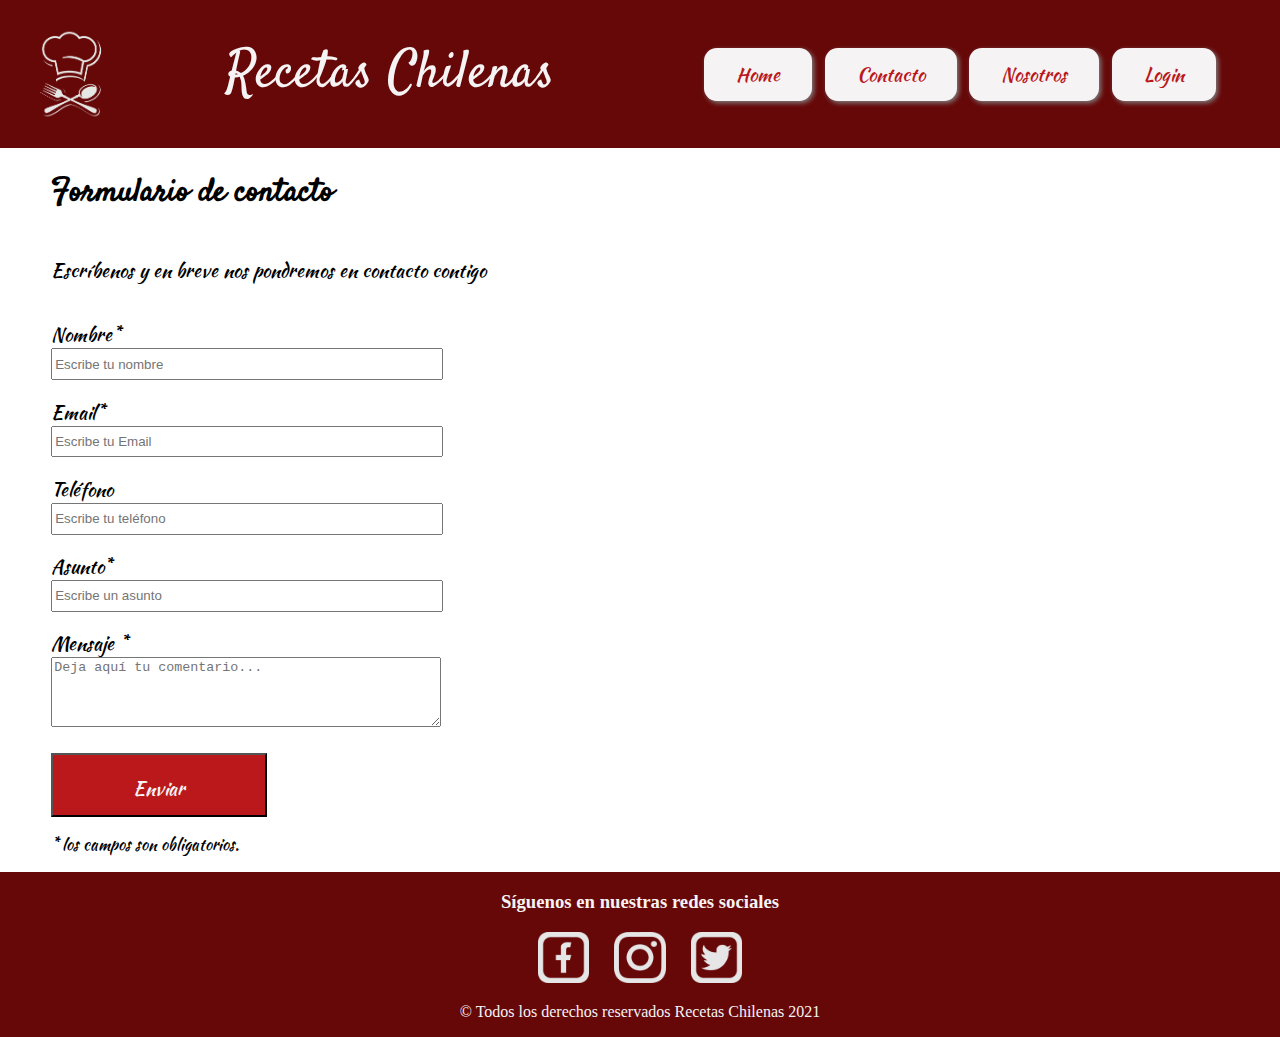
==== contacto.html @ d1b75692 "cuarto" ====
<!DOCTYPE html>
<html lang="en">
    <head>
        <meta charset="UTF-8">
        <meta name="viewport" content="width=device-width, initial-scale=1.0">
        <link rel="stylesheet" href="/scss/estilo.css" type="text/css">
        <link rel="preconnect" href="https://fonts.gstatic.com">
        <link rel="preconnect" href="https://fonts.gstatic.com">
        <link rel="preconnect" href="https://fonts.gstatic.com">
        <link href="https://fonts.googleapis.com/css2?family=Kaushan+Script&family=Satisfy&display=swap" rel="stylesheet"> 
        <link rel="shortcut icon" type="image/png" href="favicon.png">
        <title>Recetas Chilenas</title>
    </head>
<body>
    <header>
        <img src="img/logo.png" alt="recetas">
        <h1>Recetas Chilenas</h1>
        </div>
        <nav>
        <a href="/index.html">Home</a>
        <a href="/contacto.html">Contacto</a>
        <a href="/nosotros.html">Nosotros</a>
        <a href="#">Login</a>
        </nav>
    </header>
    <div class="formulario">      
        <h1>Formulario de contacto</h1>
        <h3>Escríbenos y en breve nos pondremos en contacto contigo</h3>
        <form action="" method="post">       
            <p><label for="nombre" class="indicacion">Nombre<span class="obligatorio">*</span></label>
            <input type="text" name="introducir_nombre" id="nombre" required="obligatorio" placeholder="Escribe tu nombre">
            </p>
            <p>
            <label for="email" class="indicacion">Email<span class="obligatorio">*</span></label>
            <input type="email" name="introducir_email" id="email" required="obligatorio" placeholder="Escribe tu Email">
            </p>
            <p>
            <label for="telefone" class="indicacion">Teléfono</label>
            <input type="tel" name="introducir_telefono" id="telefono" placeholder="Escribe tu teléfono">
            </p>    
            <p><label for="asunto" class="indicacion">Asunto<span class="obligatorio">*</span></label>
            <input type="text" name="introducir_asunto" id="assunto" required="obligatorio" placeholder="Escribe un asunto">
            </p>    
            <p><label for="mensaje" class="indicacion">Mensaje
            <span class="obligatorio">*</span></label>                     
            <textarea name="introducir_mensaje" class="texto_mensaje" id="mensaje" required="obligatorio" placeholder="Deja aquí tu comentario..."></textarea> 
            </p>                    
            <button type="submit" name="enviar_formulario" id="enviar"><p>Enviar</p></button>
            </form>
    </div> 
    <p class="aviso"><span class="obligatorio"> * </span>los campos son obligatorios.
    </p> 
    <footer>
        <h3>Síguenos en nuestras redes sociales</h3>
        <div class="rrss">
            <a href="https://www.facebook.com/cocinaschilena/"><img class="fb" src="img/FB.png"></a>
            <a href="https://www.instagram.com/recetaschilenascl/"><img class="ig" src="img/IG.png"></a>
            <a href="https://twitter.com/cocina_chilena?lang=es"><img class="tw" src="img/twitter.png"></a>
        </div>
        <p>© Todos los derechos reservados Recetas Chilenas 2021</p>
    </footer>  
</body>
</html>
---- scss/estilo.css ----
@charset "UTF-8";
body {
  margin: 0;
  padding: 0;
}

header {
  background-color: #660708;
  height: 20%;
  width: 100%;
  display: -webkit-box;
  display: -ms-flexbox;
  display: flex;
  -webkit-box-orient: horizontal;
  -webkit-box-direction: normal;
      -ms-flex-direction: row;
          flex-direction: row;
  -ms-flex-wrap: wrap;
      flex-wrap: wrap;
  -webkit-box-pack: justify;
      -ms-flex-pack: justify;
          justify-content: space-between;
  -webkit-box-align: center;
      -ms-flex-align: center;
          align-items: center;
  z-index: 20;
  position: -webkit-sticky;
  position: sticky;
  top: 0;
}

header .titulo {
  width: 50%;
  display: -webkit-box;
  display: -ms-flexbox;
  display: flex;
  -webkit-box-orient: horizontal;
  -webkit-box-direction: normal;
      -ms-flex-direction: row;
          flex-direction: row;
  -ms-flex-wrap: wrap;
      flex-wrap: wrap;
  -webkit-box-pack: start;
      -ms-flex-pack: start;
          justify-content: start;
  -webkit-box-align: center;
      -ms-flex-align: center;
          align-items: center;
}

header img {
  max-height: 7vw;
  min-height: 7vw;
  padding: 1vw 2vw 1vw 2vw;
  -webkit-filter: invert(100%);
          filter: invert(100%);
}

header h1 {
  color: #F5F3F4;
  font-family: satisfy;
  font-size: 40pt;
  font-weight: 550;
}

header nav {
  width: 50%;
  margin: 0;
  display: -webkit-box;
  display: -ms-flexbox;
  display: flex;
  -webkit-box-orient: horizontal;
  -webkit-box-direction: normal;
      -ms-flex-direction: row;
          flex-direction: row;
  -ms-flex-wrap: wrap;
      flex-wrap: wrap;
  -webkit-box-pack: center;
      -ms-flex-pack: center;
          justify-content: center;
}

header nav a {
  text-decoration: none;
  font-family: Kaushan script;
  font-size: 14pt;
  background-color: #F5F3F4;
  color: #BA181B;
  padding: 1vw 2.5vw 1vw 2.5vw;
  margin: 0.5vw;
  border-radius: 1vw;
  -webkit-box-shadow: 2px 2px 5px grey;
          box-shadow: 2px 2px 5px grey;
}

header nav a:hover {
  background-color: #BA181B;
  padding: 1vw 2.5vw 1vw 2.5vw;
  color: #F5F3F4;
  text-align: center;
}

section {
  text-align: center;
  display: -webkit-box;
  display: -ms-flexbox;
  display: flex;
  -webkit-box-orient: vertical;
  -webkit-box-direction: normal;
      -ms-flex-direction: column;
          flex-direction: column;
}

section h1 {
  padding: 1em;
  font-size: xx-large;
}

.contenedor1 {
  padding-left: 3em;
  padding-right: 3em;
  display: -webkit-box;
  display: -ms-flexbox;
  display: flex;
  -webkit-box-orient: horizontal;
  -webkit-box-direction: normal;
      -ms-flex-direction: row;
          flex-direction: row;
  -ms-flex-pack: distribute;
      justify-content: space-around;
  -ms-flex-wrap: wrap;
      flex-wrap: wrap;
}

.caja1 {
  max-width: 25%;
  margin-top: 1em;
  padding: 1em;
  font-size: 12pt;
  background-color: #F5F3F4;
  -webkit-box-orient: vertical;
  -webkit-box-direction: normal;
      -ms-flex-direction: column;
          flex-direction: column;
  -ms-flex-item-align: start;
      align-self: flex-start;
  -webkit-box-shadow: 5px 3px 5px dimgray;
          box-shadow: 5px 3px 5px dimgray;
  border-radius: 1em;
}

.caja1 img {
  width: 100%;
}

.caja1 button {
  max-width: 90%;
  background-color: #F5F3F4;
  padding: 1em;
  border: solid #5a5a5a 1px;
  border-radius: 0.3em;
  font-family: Geneva, Tahoma, sans-serif;
  font-weight: 600;
  font-size: 10pt;
  -webkit-box-shadow: 3px 3px 3px #D3D3D3 105, 105, 105;
          box-shadow: 3px 3px 3px #D3D3D3 105, 105, 105;
}

footer {
  background-color: #660708;
  height: 15%;
  display: -webkit-box;
  display: -ms-flexbox;
  display: flex;
  -webkit-box-orient: vertical;
  -webkit-box-direction: normal;
      -ms-flex-direction: column;
          flex-direction: column;
  -webkit-box-pack: center;
      -ms-flex-pack: center;
          justify-content: center;
  -webkit-box-align: center;
      -ms-flex-align: center;
          align-items: center;
  color: #F5F3F4;
}

footer .rrss {
  display: -webkit-box;
  display: -ms-flexbox;
  display: flex;
  -webkit-box-orient: horizontal;
  -webkit-box-direction: normal;
      -ms-flex-direction: row;
          flex-direction: row;
  -webkit-box-pack: center;
      -ms-flex-pack: center;
          justify-content: center;
  -ms-flex-wrap: wrap;
      flex-wrap: wrap;
}

footer .rrss img {
  height: 4vw;
  -webkit-filter: invert(90%);
          filter: invert(90%);
  padding: 0vw 1vw 0vw 1vw;
}

/* Pagina Nosotros */
.nosotros {
  width: 100%;
  font-family: Satisfy;
  padding-top: 2vw 0 2vw 0;
  display: -webkit-box;
  display: -ms-flexbox;
  display: flex;
  -webkit-box-orient: vertical;
  -webkit-box-direction: normal;
      -ms-flex-direction: column;
          flex-direction: column;
  -webkit-box-align: center;
      -ms-flex-align: center;
          align-items: center;
}

.nosotros h1 {
  font-size: 30pt;
  padding: 0;
}

.nosotros img {
  padding: 0;
  width: 50%px;
}

.nosotros p {
  font-size: 16pt;
  padding-top: 3vw;
  width: 45%;
  text-align: justify;
}

/* Página Contacto */
.formulario {
  padding-left: 4vw;
  width: 100%;
  display: -webkit-box;
  display: -ms-flexbox;
  display: flex;
  -webkit-box-orient: vertical;
  -webkit-box-direction: normal;
      -ms-flex-direction: column;
          flex-direction: column;
}

.formulario h1 {
  font-family: Satisfy;
}

.formulario h3 {
  font-family: Kaushan script;
  font-weight: 500;
}

.formulario p {
  font-family: kaushan script;
  font-size: 14pt;
  width: 200px;
}

.formulario input {
  width: 30vw;
  height: 2vw;
}

.formulario textarea {
  width: 30vw;
  height: 5vw;
}

.formulario button {
  background-color: #BA181B;
  color: #F5F3F4;
  height: 5vw;
}

.aviso {
  font-family: kaushan script;
  padding-left: 4vw;
}
/*# sourceMappingURL=estilo.css.map */
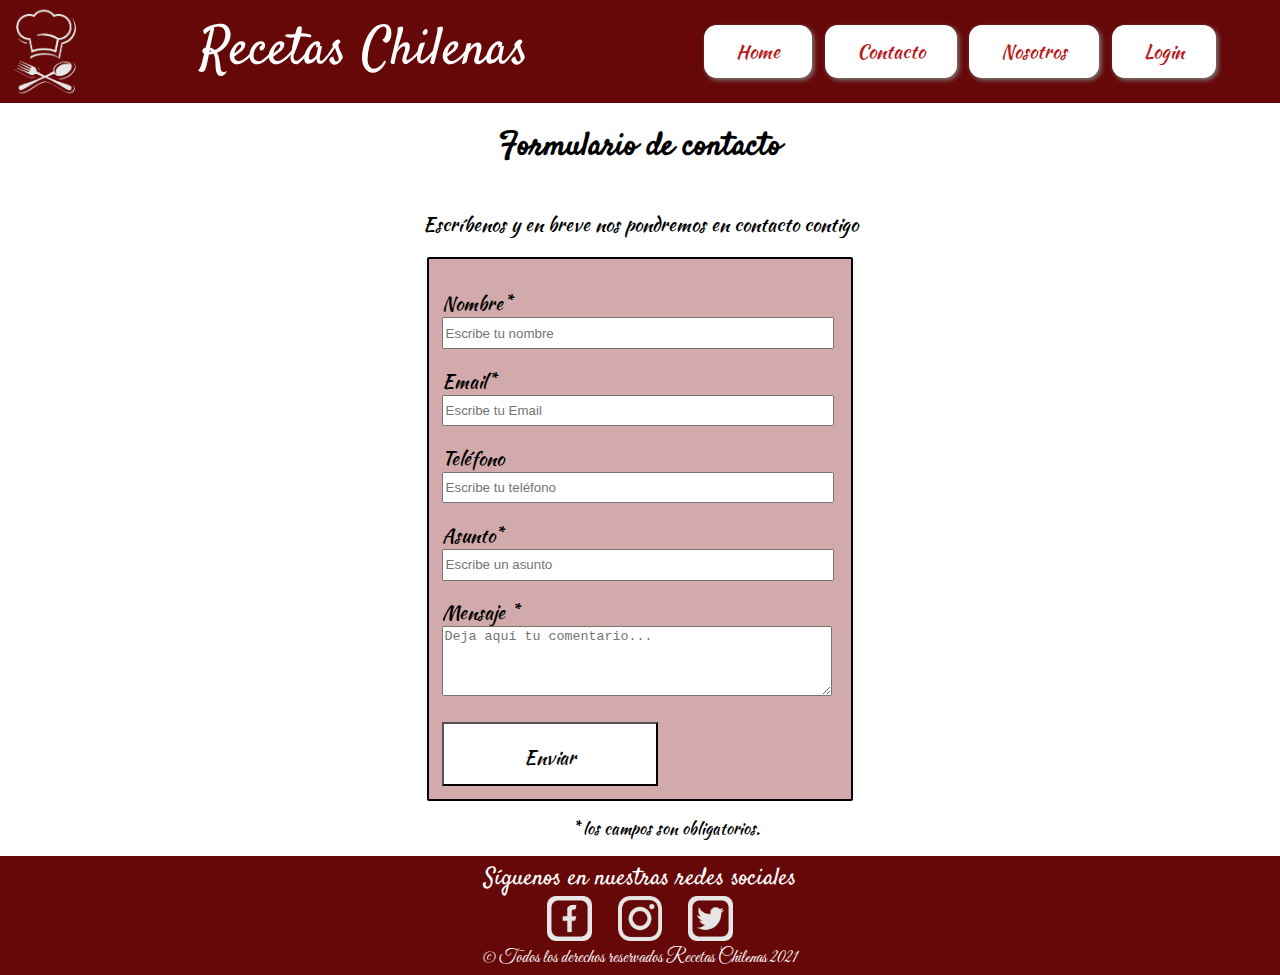
==== commit 81a6977e: "ultimo" ====
--- a/contacto.html
+++ b/contacto.html
@@ -3,11 +3,10 @@
     <head>
         <meta charset="UTF-8">
         <meta name="viewport" content="width=device-width, initial-scale=1.0">
-        <link rel="stylesheet" href="/scss/estilo.css" type="text/css">
+        <link rel="stylesheet" href="scss/main.css" type="text/css">
         <link rel="preconnect" href="https://fonts.gstatic.com">
         <link rel="preconnect" href="https://fonts.gstatic.com">
-        <link rel="preconnect" href="https://fonts.gstatic.com">
-        <link href="https://fonts.googleapis.com/css2?family=Kaushan+Script&family=Satisfy&display=swap" rel="stylesheet"> 
+        <link rel="preconnect" href="https://fonts.gstatic.com">    
         <link rel="shortcut icon" type="image/png" href="favicon.png">
         <title>Recetas Chilenas</title>
     </head>
@@ -47,9 +46,9 @@
             </p>                    
             <button type="submit" name="enviar_formulario" id="enviar"><p>Enviar</p></button>
             </form>
+            <p class="aviso"><span class="obligatorio"> * </span>los campos son obligatorios.
+            </p> 
     </div> 
-    <p class="aviso"><span class="obligatorio"> * </span>los campos son obligatorios.
-    </p> 
     <footer>
         <h3>Síguenos en nuestras redes sociales</h3>
         <div class="rrss">
--- a/scss/main.css
+++ b/scss/main.css
@@ -0,0 +1,402 @@
+@charset "UTF-8";
+@import url("https://fonts.googleapis.com/css2?family=Caveat:wght@400;500;600;700&display=swap");
+/*se usa font-family: 'Caveat', cursive;*/
+@import url("https://fonts.googleapis.com/css2?family=Satisfy&display=swap");
+/*font-family: 'Satisfy', cursive;*/
+@import url("https://fonts.googleapis.com/css2?family=Great+Vibes&display=swap");
+/*font-family: 'Great Vibes', cursive;*/
+@import url("https://fonts.googleapis.com/css2?family=Sacramento&display=swap");
+/*font-family: 'Sacramento', cursive;*/
+@import url("https://fonts.googleapis.com/css2?family=Kaushan+Script&display=swap");
+/* font-family: 'Kaushan Script'; */
+body {
+  margin: 0;
+  padding: 0;
+  font-family: 'Great Vibes', cursive;
+}
+
+header {
+  background-color: #660708;
+  width: 100%;
+  display: -webkit-box;
+  display: -ms-flexbox;
+  display: flex;
+  -webkit-box-orient: horizontal;
+  -webkit-box-direction: normal;
+      -ms-flex-direction: row;
+          flex-direction: row;
+  -ms-flex-wrap: wrap;
+      flex-wrap: wrap;
+  -webkit-box-pack: justify;
+      -ms-flex-pack: justify;
+          justify-content: space-between;
+  -webkit-box-align: center;
+      -ms-flex-align: center;
+          align-items: center;
+  z-index: 20;
+  position: -webkit-sticky;
+  position: sticky;
+  top: 0;
+}
+
+header .titulo {
+  display: -webkit-box;
+  display: -ms-flexbox;
+  display: flex;
+  -webkit-box-orient: horizontal;
+  -webkit-box-direction: normal;
+      -ms-flex-direction: row;
+          flex-direction: row;
+  -ms-flex-wrap: wrap;
+      flex-wrap: wrap;
+  -webkit-box-pack: start;
+      -ms-flex-pack: start;
+          justify-content: start;
+  -webkit-box-align: center;
+      -ms-flex-align: center;
+          align-items: center;
+}
+
+header img {
+  max-height: 7vw;
+  min-height: 7vw;
+  -webkit-filter: invert(100%);
+          filter: invert(100%);
+}
+
+header h1 {
+  color: #FFFFFF;
+  font-family: satisfy;
+  font-size: 40pt;
+  font-weight: 550;
+  margin: 1vw 0 1vw 0;
+}
+
+header nav {
+  width: 50%;
+  margin: 0;
+  display: -webkit-box;
+  display: -ms-flexbox;
+  display: flex;
+  -webkit-box-orient: horizontal;
+  -webkit-box-direction: normal;
+      -ms-flex-direction: row;
+          flex-direction: row;
+  -ms-flex-wrap: wrap;
+      flex-wrap: wrap;
+  -webkit-box-pack: center;
+      -ms-flex-pack: center;
+          justify-content: center;
+}
+
+header nav a {
+  text-decoration: none;
+  font-family: Kaushan script;
+  font-size: 14pt;
+  background-color: #FFFFFF;
+  color: #BA181B;
+  padding: 1vw 2.5vw 1vw 2.5vw;
+  margin: 0.5vw;
+  border-radius: 1vw;
+  -webkit-box-shadow: 2px 2px 5px grey;
+          box-shadow: 2px 2px 5px grey;
+}
+
+header nav a:hover {
+  background-color: #BA181B;
+  padding: 1vw 2.5vw 1vw 2.5vw;
+  color: #FFFFFF;
+  text-align: center;
+}
+
+.banner {
+  margin: auto;
+  max-width: 1900px;
+}
+
+.banner ul, .banner li {
+  padding: 0;
+  margin: 0;
+  list-style: none;
+}
+
+.banner .carrusel {
+  position: relative;
+  display: -webkit-box;
+  display: -ms-flexbox;
+  display: flex;
+  height: 350px;
+  z-index: 9;
+}
+
+.banner .carrusel li {
+  position: absolute;
+  left: 0px;
+  top: 0px;
+  opacity: 0;
+  width: inherit;
+  height: inherit;
+  -webkit-transition: opacity .5s;
+  transition: opacity .5s;
+  background: #fff;
+  height: 400px;
+  text-align: center;
+}
+
+.banner .carrusel li img {
+  height: 400px;
+  width: 100%;
+  -o-object-fit: cover;
+     object-fit: cover;
+}
+
+.banner .carrusel li div {
+  -webkit-box-align: center;
+      -ms-flex-align: center;
+          align-items: center;
+  position: absolute;
+  -o-object-fit: cover;
+     object-fit: cover;
+  top: 30px;
+  left: 0;
+  right: 0;
+  bottom: 0;
+  margin: auto;
+}
+
+.banner .carrusel li div h1 {
+  font-size: 300%;
+  font-family: 'Caveat', cursive;
+}
+
+.banner .carrusel li:first-child {
+  opacity: 1;
+}
+
+.banner .carrusel li:target {
+  opacity: 1;
+}
+
+.banner .menu {
+  text-align: center;
+  position: relative;
+  z-index: 12;
+}
+
+.banner .menu li {
+  display: inline-block;
+  text-align: center;
+}
+
+.banner .menu li a {
+  display: inline-block;
+  color: white;
+  text-decoration: none;
+  background-color: rgba(128, 128, 128, 0.6);
+  padding: 10px;
+  width: 20px;
+  height: 20px;
+  font-size: 20px;
+  border-radius: 100%;
+}
+
+.contenedor1 {
+  padding-left: 3em;
+  padding-right: 3em;
+  display: -webkit-box;
+  display: -ms-flexbox;
+  display: flex;
+  -webkit-box-orient: horizontal;
+  -webkit-box-direction: normal;
+      -ms-flex-direction: row;
+          flex-direction: row;
+  -ms-flex-pack: distribute;
+      justify-content: space-around;
+  -ms-flex-wrap: wrap;
+      flex-wrap: wrap;
+}
+
+.caja1 {
+  max-width: 25%;
+  margin-top: 1em;
+  padding: 1em;
+  font-size: 12pt;
+  background-color: #FFFFFF;
+  -webkit-box-orient: vertical;
+  -webkit-box-direction: normal;
+      -ms-flex-direction: column;
+          flex-direction: column;
+  -ms-flex-item-align: start;
+      align-self: flex-start;
+  -webkit-box-shadow: 5px 3px 5px dimgray;
+          box-shadow: 5px 3px 5px dimgray;
+  border-radius: 1em;
+}
+
+.caja1 img {
+  width: 100%;
+}
+
+.caja1 button {
+  max-width: 90%;
+  background-color: #FFFFFF;
+  padding: 1em;
+  border: solid #5a5a5a 1px;
+  border-radius: 0.3em;
+  font-family: Geneva, Tahoma, sans-serif;
+  font-weight: 600;
+  font-size: 10pt;
+  -webkit-box-shadow: 3px 3px 3px #B1A7A6;
+          box-shadow: 3px 3px 3px #B1A7A6;
+}
+
+footer {
+  background-color: #660708;
+  width: 100%;
+  height: 20%;
+  display: -webkit-box;
+  display: -ms-flexbox;
+  display: flex;
+  -webkit-box-orient: vertical;
+  -webkit-box-direction: normal;
+      -ms-flex-direction: column;
+          flex-direction: column;
+  -webkit-box-pack: center;
+      -ms-flex-pack: center;
+          justify-content: center;
+  -ms-flex-wrap: wrap;
+      flex-wrap: wrap;
+  -webkit-box-align: center;
+      -ms-flex-align: center;
+          align-items: center;
+  color: #FFFFFF;
+}
+
+footer h3 {
+  font-family: satisfy;
+  font-size: x-large;
+  font-weight: 300;
+  margin: 0.5vw 1vw 0vw 1vw;
+}
+
+footer p {
+  font-size: large;
+  margin: 0vw 1vw 0.5vw 1vw;
+}
+
+footer .rrss {
+  display: -webkit-box;
+  display: -ms-flexbox;
+  display: flex;
+  -webkit-box-orient: horizontal;
+  -webkit-box-direction: normal;
+      -ms-flex-direction: row;
+          flex-direction: row;
+  -webkit-box-pack: center;
+      -ms-flex-pack: center;
+          justify-content: center;
+  -ms-flex-wrap: wrap;
+      flex-wrap: wrap;
+}
+
+footer .rrss img {
+  max-height: 3.5vw;
+  -webkit-filter: invert(90%);
+          filter: invert(90%);
+  padding: 0vw 1vw 0vw 1vw;
+  margin: 0vw;
+}
+
+/* Pagina Nosotros */
+.nosotros {
+  width: 100%;
+  font-family: Satisfy;
+  padding-top: 2vw 0 2vw 0;
+  display: -webkit-box;
+  display: -ms-flexbox;
+  display: flex;
+  -webkit-box-orient: vertical;
+  -webkit-box-direction: normal;
+      -ms-flex-direction: column;
+          flex-direction: column;
+  -webkit-box-align: center;
+      -ms-flex-align: center;
+          align-items: center;
+}
+
+.nosotros h1 {
+  font-size: 30pt;
+  padding: 0;
+}
+
+.nosotros img {
+  padding: 0;
+  width: 50%px;
+}
+
+.nosotros p {
+  font-size: 16pt;
+  padding-top: 3vw;
+  width: 45%;
+  text-align: justify;
+}
+
+/* Página Contacto */
+.formulario {
+  width: 100%;
+  display: -webkit-box;
+  display: -ms-flexbox;
+  display: flex;
+  -webkit-box-orient: vertical;
+  -webkit-box-direction: normal;
+      -ms-flex-direction: column;
+          flex-direction: column;
+  -webkit-box-align: center;
+      -ms-flex-align: center;
+          align-items: center;
+}
+
+.formulario h1 {
+  font-family: Satisfy;
+}
+
+.formulario h3 {
+  font-family: Kaushan script;
+  font-weight: 500;
+}
+
+.formulario input {
+  width: 30vw;
+  height: 2vw;
+}
+
+.formulario textarea {
+  width: 30vw;
+  height: 5vw;
+}
+
+.formulario button {
+  background-color: #FFFFFF;
+  color: #0B090A;
+  height: 5vw;
+}
+
+.formulario form {
+  width: 31%;
+  padding: 1vw;
+  border: solid 2px black;
+  border-radius: 2px;
+  background-color: #d3aaab;
+}
+
+.formulario form p {
+  font-family: kaushan script;
+  font-size: 14pt;
+  width: 200px;
+}
+
+.aviso {
+  font-family: kaushan script;
+  padding-left: 4vw;
+}
+/*# sourceMappingURL=main.css.map */